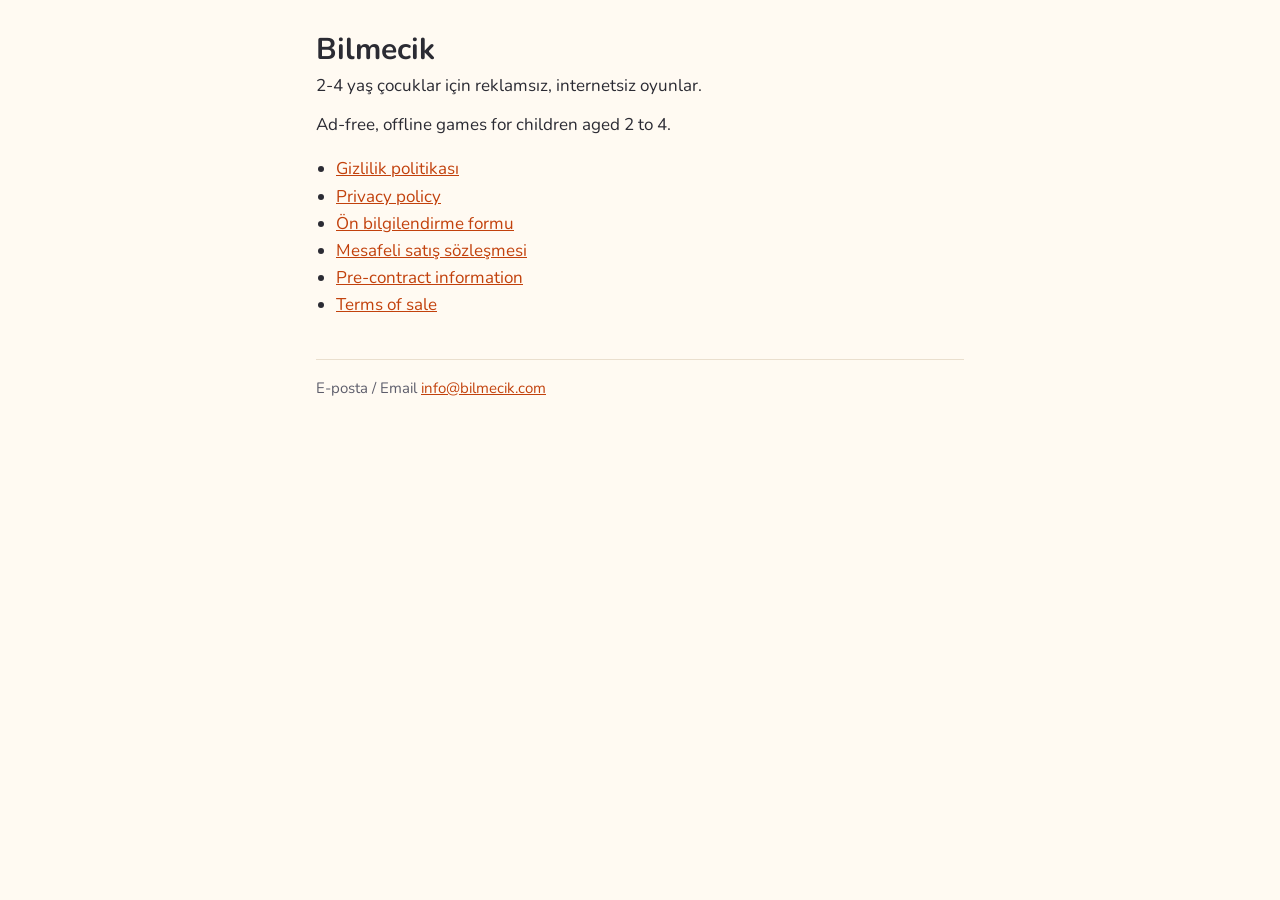
==== index.html @ 4a0264b3 "Bilmecik sitesi: gizlilik politikası, ön bilgilendirme formu, mesafeli satış sözleşmesi (TR, EN)" ====
<!doctype html>
<html lang="tr">
<head>
<meta charset="utf-8">
<meta name="viewport" content="width=device-width, initial-scale=1">
<title>Bilmecik</title>
<link rel="stylesheet" href="stil.css">
</head>
<body>
<main>
<h1>Bilmecik</h1>
<p>2-4 yaş çocuklar için reklamsız, internetsiz oyunlar.</p>
<p lang="en">Ad-free, offline games for children aged 2 to 4.</p>
<ul>
<li><a href="gizlilik/">Gizlilik politikası</a></li>
<li><a href="privacy/" lang="en">Privacy policy</a></li>
<li><a href="on-bilgilendirme/">Ön bilgilendirme formu</a></li>
<li><a href="mesafeli-satis/">Mesafeli satış sözleşmesi</a></li>
<li><a href="pre-contract-information/" lang="en">Pre-contract information</a></li>
<li><a href="terms-of-sale/" lang="en">Terms of sale</a></li>
</ul>
<footer>E-posta / Email <a href="mailto:info@bilmecik.com">info@bilmecik.com</a></footer>
</main>
</body>
</html>
---- stil.css ----
/* Bilmecik sitesi. Dış kaynak yok: yazı tipi sitenin kendi dosyası, çerez, sayaç ve betik yok (plan 7.4). */
@font-face {
  font-family: 'Nunito';
  src: url('yazi/Nunito.ttf') format('truetype');
  font-weight: 200 1000;
  font-display: swap;
}
:root {
  --zemin: #fffaf2;
  --yazi: #2b2b33;
  --soluk: #5d5d6b;
  --vurgu: #c2410c;
  --cizgi: #eadfce;
}
@media (prefers-color-scheme: dark) {
  :root {
    --zemin: #1d1c22;
    --yazi: #ecebf2;
    --soluk: #b4b3c0;
    --vurgu: #fb923c;
    --cizgi: #3a3842;
  }
}
* { box-sizing: border-box; }
html { -webkit-text-size-adjust: 100%; }
body {
  margin: 0;
  background: var(--zemin);
  color: var(--yazi);
  font-family: 'Nunito', system-ui, sans-serif;
  font-size: 17px;
  line-height: 1.6;
}
main { max-width: 680px; margin: 0 auto; padding: 32px 16px 64px; }
h1 { font-size: 30px; line-height: 1.2; margin: 0 0 4px; }
h2 { font-size: 20px; margin: 32px 0 6px; }
p { margin: 0 0 12px; }
a { color: var(--vurgu); }
.tarih, .dil { color: var(--soluk); font-size: 15px; }
.dil { float: right; margin-top: 6px; }
footer { margin-top: 40px; padding-top: 16px; border-top: 1px solid var(--cizgi); color: var(--soluk); font-size: 15px; }
ul { padding-left: 20px; }
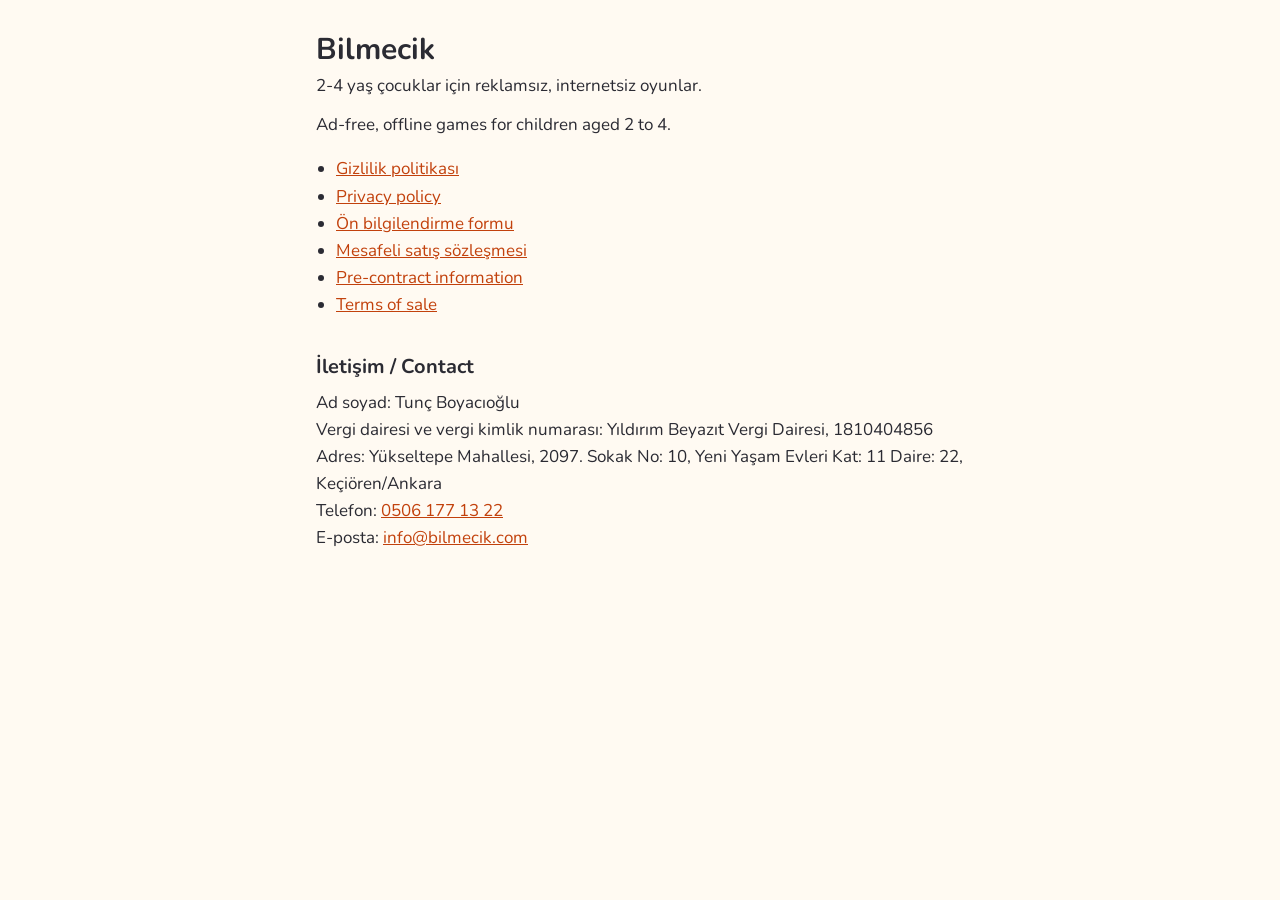
==== commit a192334a: "Ana sayfada İletişim bölümü Elektronik ticaret yönetmeliği 5/1 gereği satıcı bilgileri ana sayfada. " ====
--- a/index.html
+++ b/index.html
@@ -19,7 +19,8 @@
 <li><a href="pre-contract-information/" lang="en">Pre-contract information</a></li>
 <li><a href="terms-of-sale/" lang="en">Terms of sale</a></li>
 </ul>
-<footer>E-posta / Email <a href="mailto:info@bilmecik.com">info@bilmecik.com</a></footer>
+<h2>İletişim / Contact</h2>
+<p>Ad soyad: Tunç Boyacıoğlu<br>Vergi dairesi ve vergi kimlik numarası: Yıldırım Beyazıt Vergi Dairesi, 1810404856<br>Adres: Yükseltepe Mahallesi, 2097. Sokak No: 10, Yeni Yaşam Evleri Kat: 11 Daire: 22, Keçiören/Ankara<br>Telefon: <a href="tel:+905061771322">0506 177 13 22</a><br>E-posta: <a href="mailto:info@bilmecik.com">info@bilmecik.com</a></p>
 </main>
 </body>
 </html>
